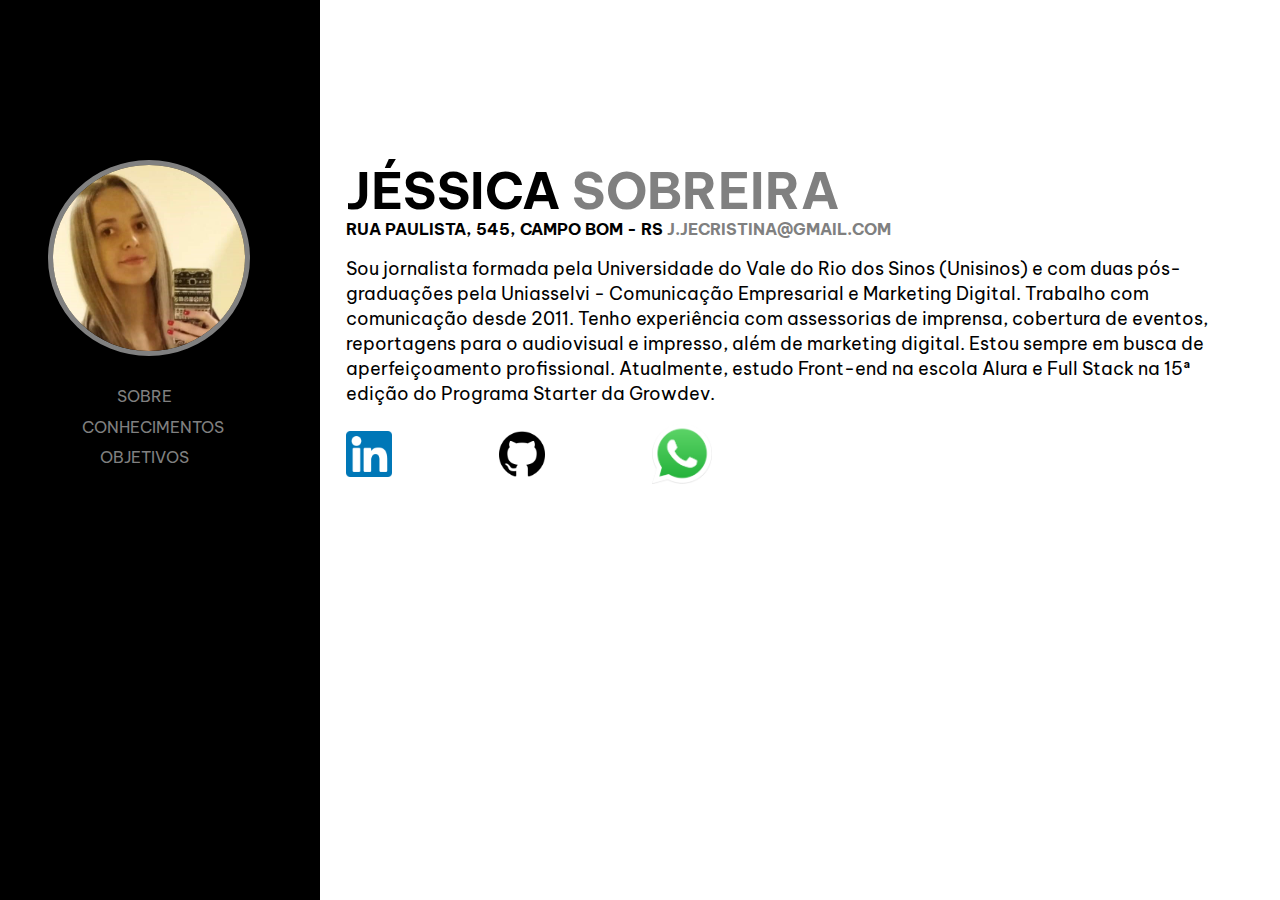
==== index.html @ fb847687 "curriculo_digital" ====
<!DOCTYPE html>
<html lang="pt-br">
<head>
    <meta charset="UTF-8">
    <meta http-equiv="X-UA-Compatible" content="IE=edge">
    <meta name="viewport" content="width=device-width, initial-scale=1.0">
    <link rel="stylesheet" href="reset.css">
    <link rel="preconnect" href="https://fonts.googleapis.com">
<link rel="preconnect" href="https://fonts.gstatic.com" crossorigin>
<link href="https://fonts.googleapis.com/css2?family=Be+Vietnam+Pro:wght@400;600&display=swap" rel="stylesheet">
    <link rel="stylesheet" href="https://cdnjs.cloudflare.com/ajax/libs/font-awesome/5.15.3/css/all.min.css"/>
    <link rel="stylesheet" href="styles.css">
    <title>Sobre</title>
</head>
<body>
    <div class="lateral">
        <aside>
            <img src="./jsobreira.jpg" alt="Foto da Jéssica" class="lateral__imagem">
            <nav>
                <ul class="lateral__links">
                    <li><a href="index.html" target="_blank">Sobre</a></li>
                    <li><a href="conhecimentos.html" target="_blank">Conhecimentos</a></li>
                    <li><a href="objetivos.html" target="_blank">Objetivos</a></li>
                </ul>
            </nav>
        </aside>
    </div>
    <main class="lateral__direita">
        <h1 class="lateral__direita__nome">Jéssica <strong>Sobreira</strong></h1>
        <h3>Rua Paulista, 545, Campo Bom - RS<strong><a href="mailto:j.jecristina@gmail.com?subject=Assunto" target="_blank" class="lateral__direita__email"> j.jecristina@gmail.com</a></strong>
        </h3>
        <p class="lateral__direita__texto">Sou jornalista formada pela Universidade do Vale do Rio dos Sinos (Unisinos) e 
        com duas pós-graduações pela Uniasselvi - Comunicação Empresarial e Marketing Digital. Trabalho com comunicação desde 2011.
        Tenho experiência com assessorias de imprensa, cobertura de eventos, reportagens para o audiovisual e
        impresso, além de marketing digital. Estou sempre em busca de aperfeiçoamento profissional. Atualmente,
        estudo Front-end na escola Alura e Full Stack na 15ª edição do Programa Starter da Growdev.</p>
    </main>

    <footer>
    <ul class="rodape">
        <li>
            <a href="https://www.linkedin.com/in/j%C3%A9ssica-sobreira-545b8481/" target="_blank">
                <img src="./linkedin.png" alt="logo Linkedin" class="imagem_rodape1">
            </a>
        </li>
        <li>
            <a href="https://github.com/jessica-sobreira" target="_blank">
                <img src="./github.png" alt="Logo Github" class="imagem_rodape2">
            </a>
        </li>
        <li>
            <a href="https://wa.me/+5551992675630" target="_blank">
                <img src="./whatsapp.png" alt="Logo Whatsapp" class="imagem_rodape3">
            </a>
        </li>
    </ul>
    </footer>
</body>
</html>
---- styles.css ----
.lateral {
    position: fixed;
    width: 25vw;
    height: 100vh;
    background: black;
}

.lateral__imagem {
    width: 60%;
    height: 80%;
    border: 5px solid gray;
    border-radius: 50%;
    display: flex;
    flex-direction: column;
    align-items: center;
    margin-top: 50%;
    margin-left: 15%;
    align-self: center;
   
}

.lateral a {
    text-decoration: none;
    color: gray;
    font-size: 16px;
    text-transform: uppercase;
    margin-left: 13%;
    
}

.lateral a:hover {
    color: white;
}

.lateral__links {
    margin-left: 20%;
    margin-top: 10%;
    display: grid;
    gap: 30%;
    position: absolute;
    text-align: center;
    font-family: 'Be Vietnam Pro', sans-serif;
}

.lateral__direita {
    font-size: 16px;
    font-family: 'Be Vietnam Pro', sans-serif;
    margin-left: 27%;
    margin-top: 13%;
   
    float: right;
}

.lateral__direita__nome {
    font-size: 50px;
    font-family: 600;
   text-transform: uppercase;
    font-weight: bolder;
}

strong {
    color: gray;
}

.lateral__direita__email {
    text-decoration: none;
    color: gray;
    font-weight: bold;
}

.lateral__direita__email:hover {
    color: black;
}

h3 {
    text-transform: uppercase;
    margin-top: 0.5%;
    margin-bottom: 2%;
    font-weight: bold;
}

.lateral__direita__texto {
    font-size: 18px;
    margin-right: 5%;
    margin-bottom: 2%;
    line-height: 25px;

}

ul {
  list-style-type: none;
}

.rodape {
    display: flex;
    align-items: center;
    margin-left: 27%;    

}

.imagem_rodape1 {
    height: 30%;
    width: 30%;

}

.imagem_rodape2 {
    height: 30%;
    width: 30%;

}

.imagem_rodape3 {
    height: 9.5%;
    width: 9.5%;
    
}

.conhecimentos {
    font-size: 1.5em;
    font-weight: 600;
    font-family: 'Be Vietnam Pro', sans-serif;
    margin-left: 30%;
    line-height: 32px;
    
}

ol {
    list-style-type:upper-alpha;
}

.lista_conhecimentos {
    padding-top: 20%;
}

.lista_conhecimentos ul {
    list-style-type: circle;
    line-height: 32px;
}
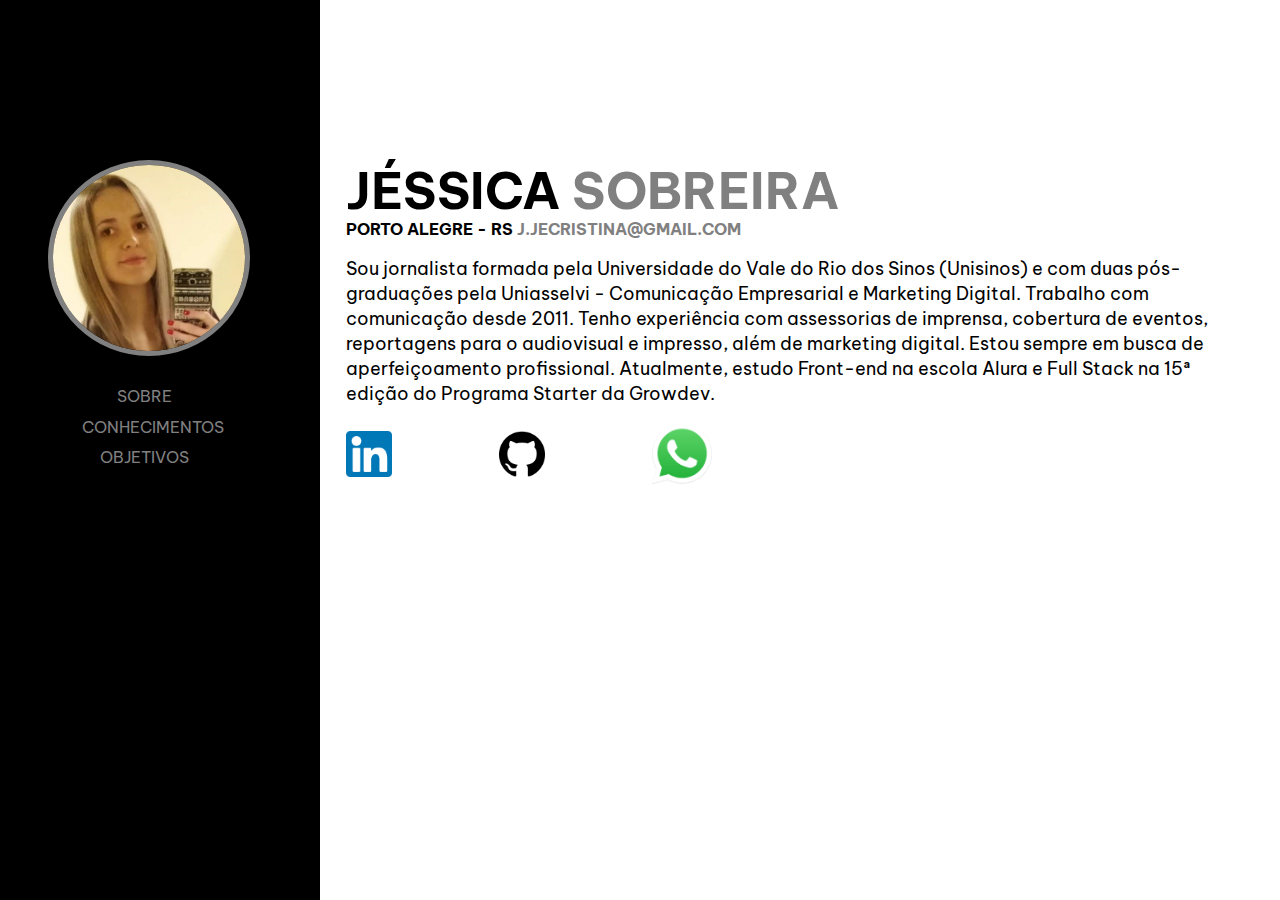
==== commit 133d535d: "Update index.html" ====
--- a/index.html
+++ b/index.html
@@ -27,7 +27,7 @@
     </div>
     <main class="lateral__direita">
         <h1 class="lateral__direita__nome">Jéssica <strong>Sobreira</strong></h1>
-        <h3>Rua Paulista, 545, Campo Bom - RS<strong><a href="mailto:j.jecristina@gmail.com?subject=Assunto" target="_blank" class="lateral__direita__email"> j.jecristina@gmail.com</a></strong>
+        <h3>Porto Alegre - RS<strong><a href="mailto:j.jecristina@gmail.com?subject=Assunto" target="_blank" class="lateral__direita__email"> j.jecristina@gmail.com</a></strong>
         </h3>
         <p class="lateral__direita__texto">Sou jornalista formada pela Universidade do Vale do Rio dos Sinos (Unisinos) e 
         com duas pós-graduações pela Uniasselvi - Comunicação Empresarial e Marketing Digital. Trabalho com comunicação desde 2011.
@@ -39,7 +39,7 @@
     <footer>
     <ul class="rodape">
         <li>
-            <a href="https://www.linkedin.com/in/j%C3%A9ssica-sobreira-545b8481/" target="_blank">
+            <a href="https://www.linkedin.com/in/j%C3%A9ssica-s-545b8481/" target="_blank">
                 <img src="./linkedin.png" alt="logo Linkedin" class="imagem_rodape1">
             </a>
         </li>
@@ -56,4 +56,4 @@
     </ul>
     </footer>
 </body>
-</html>+</html>
